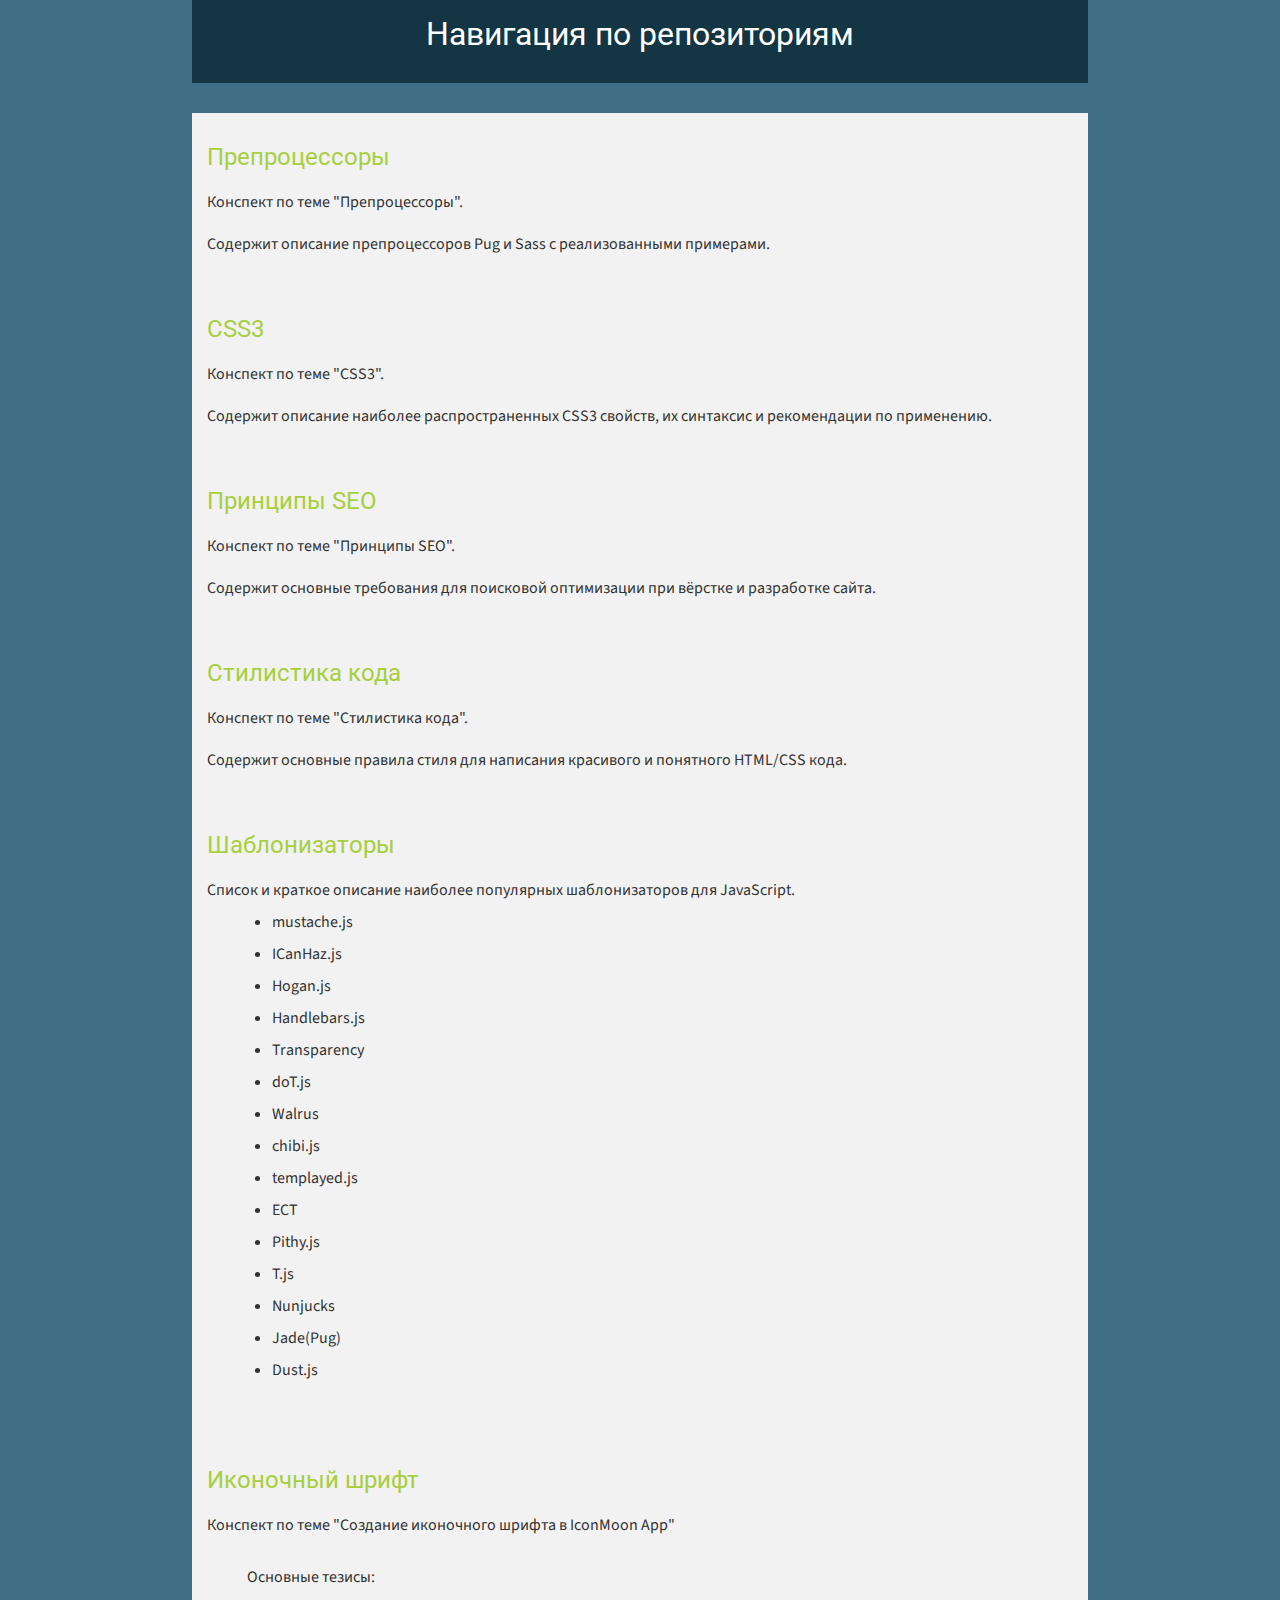
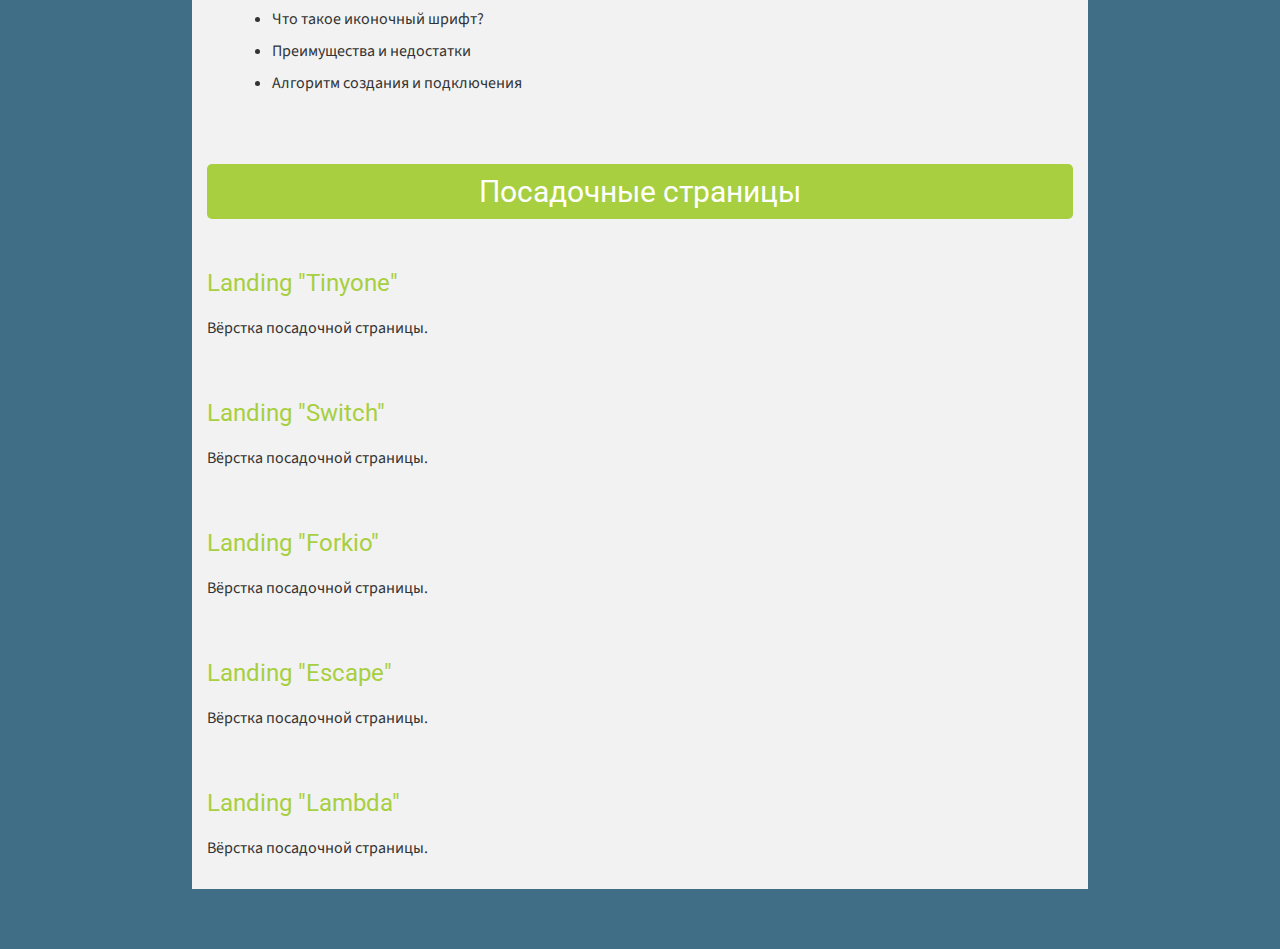
==== index.html @ b8d36439 "add preprocessors" ====
<!DOCTYPE html>
<html lang="ru">
<head>
	<meta charset="UTF-8">
	<meta name="viewport" content="width=device-width, initial-scale=1.0">
	<meta http-equiv="X-UA-Compatible" content="ie=edge">
	<link href="https://fonts.googleapis.com/css?family=Roboto|Source+Sans+Pro" rel="stylesheet">
	<link rel="stylesheet" href="css/style.css">
	<title>Навигация по репозиториям</title>
</head>
<body>
	<header class="header">
		<h1 class="header__title">Навигация по репозиториям</h1>
	</header>

	<div class="content">
		<div class="repositories__list">

			<div class="repository repositories__item">
				<a href="https://github.com/sokol69/preprocessors" class="repository__name">Препроцессоры</a>
				<div class="repository__desc">Конспект по теме "Препроцессоры".</div>
				<div class="repository__desc">Содержит описание препроцессоров Pug и Sass с реализованными примерами.</div>
			</div>

			<div class="repository repositories__item">
				<a href="https://github.com/sokol69/CSS3" class="repository__name">CSS3</a>
				<div class="repository__desc">Конспект по теме "CSS3".</div>
				<div class="repository__desc">Содержит описание наиболее распространенных CSS3 свойств, их синтаксис и рекомендации по применению.</div>
			</div>

			<div class="repository repositories__item">
				<a href="https://github.com/sokol69/principles_of_SEO" class="repository__name">Принципы SEO</a>
				<div class="repository__desc">Конспект по теме "Принципы SEO".</div>
				<div class="repository__desc">Содержит основные требования для поисковой оптимизации при вёрстке и разработке сайта.</div>
			</div>

			<div class="repository repositories__item">
				<a href="https://github.com/sokol69/code_style" class="repository__name">Стилистика кода</a>
				<div class="repository__desc">Конспект по теме "Стилистика кода".</div>
				<div class="repository__desc">Содержит основные правила стиля для написания красивого и понятного HTML/CSS кода.</div>
			</div>

			<div class="repository repositories__item">
				<a href="https://github.com/sokol69/template_engines" class="repository__name">Шаблонизаторы</a>
				<div class="repository__desc">Cписок и краткое описание наиболее популярных шаблонизаторов для JavaScript.</div>
				<ul class="list">
						<li class="list__item">mustache.js</li>
						<li class="list__item">ICanHaz.js</li>
						<li class="list__item">Hogan.js</li>
						<li class="list__item">Handlebars.js</li>
						<li class="list__item">Transparency</li>
						<li class="list__item">doT.js</li>
						<li class="list__item">Walrus</li>
						<li class="list__item">chibi.js</li>
						<li class="list__item">templayed.js</li>
						<li class="list__item">ECT</li>
						<li class="list__item">Pithy.js</li>
						<li class="list__item">T.js</li>
						<li class="list__item">Nunjucks</li>
						<li class="list__item">Jade(Pug)</li>
						<li class="list__item">Dust.js</li>
					</ul>
			</div>

			<div class="repository repositories__item">
				<a href="https://github.com/sokol69/icon-font" class="repository__name">Иконочный шрифт</a>
				<div class="repository__desc">Конспект по теме "Создание иконочного шрифта  в IconMoon App"</div>
			</div>
			<div class="info">Основные тезисы:</div>
			<ul class="list">
				<li class="list__item">Что такое иконочный шрифт?</li>
				<li class="list__item">Преимущества и недостатки</li>
				<li class="list__item">Алгоритм создания и подключения</li>
			</ul>


			<h3 class="subtitle">Посадочные страницы</h3>
			<div class="repository repositories__item">
				<a href="https://github.com/sokol69/landing_tinyone" class="repository__name">Landing "Tinyone"</a>
				<div class="repository__desc">Вёрстка посадочной страницы.</div>
			</div>

			<div class="repository repositories__item">
				<a href="https://github.com/sokol69/maket_1" class="repository__name">Landing "Switch"</a>
				<div class="repository__desc">Вёрстка посадочной страницы.</div>
			</div>

			<div class="repository repositories__item">
				<a href="https://github.com/sokol69/maket_4" class="repository__name">Landing "Forkio"</a>
				<div class="repository__desc">Вёрстка посадочной страницы.</div>
			</div>

			<div class="repository repositories__item">
				<a href="https://github.com/sokol69/maket_5" class="repository__name">Landing "Escape"</a>
				<div class="repository__desc">Вёрстка посадочной страницы.</div>
			</div>

			<div class="repository repositories__item">
				<a href="https://github.com/sokol69/maket_6" class="repository__name">Landing "Lambda"</a>
				<div class="repository__desc">Вёрстка посадочной страницы.</div>
			</div>

		</div>
	</div>
	
</body>
</html>
---- css/style.css ----
*{
	outline: none;
	box-sizing: border-box;
	margin: 0;
	padding: 0;
}
body{
	font-family: 'Source Sans Pro', sans-serif;
	background-color: #416E87;
}
a{
	text-decoration: none;
	color: #A7CF40;
}

.header{
	background-color: #133544;
	max-width: 70%;
	margin: 0 auto;
	margin-bottom: 30px;
	text-align: center;

}
.header__title{
	color: #fff;
	font-weight: normal;
	padding-top: 15px;
	padding-bottom: 30px;
	font-family: 'Roboto', sans-serif;
}

.content{
	background-color: #F2F2F2;
	width: 70%;
	margin: 0 auto;
	margin-bottom: 60px;
	padding: 0 15px;
	color: #333;

}

.repository{
	padding: 30px 0;
}
.repository__name{
	font-family: 'Roboto', sans-serif;
	font-size: 24px;
	transition: all 0.3s;
}
.repository__name:hover{
	text-decoration: underline;
}
.info{
	padding-bottom: 10px;
	padding-left: 40px;
}
.repository__desc{
	padding-top: 20px;
}
.repository__info{
	width: 70%;
	height: 350px;
	margin-top: 40px;
	margin-bottom: 10px;
	margin-left: 40px;
	background-repeat: no-repeat;
	background-size: cover;
}

.list{
	margin-left: 25px;
	margin-bottom: 25px;
	padding-left: 40px;
}
.list__item{
	margin-bottom: 10px;
	margin-top: 10px;
}

.subtitle {
	font-weight: normal;
	font-size: 30px;
	padding-top: 10px;
	padding-bottom: 10px;
	background-color: #A7CF40;
	color: #fff;
	font-family: 'Roboto', sans-serif;
	margin-top: 70px;
	text-align: center;
	border-radius: 5px;
	margin-bottom: 20px;
}
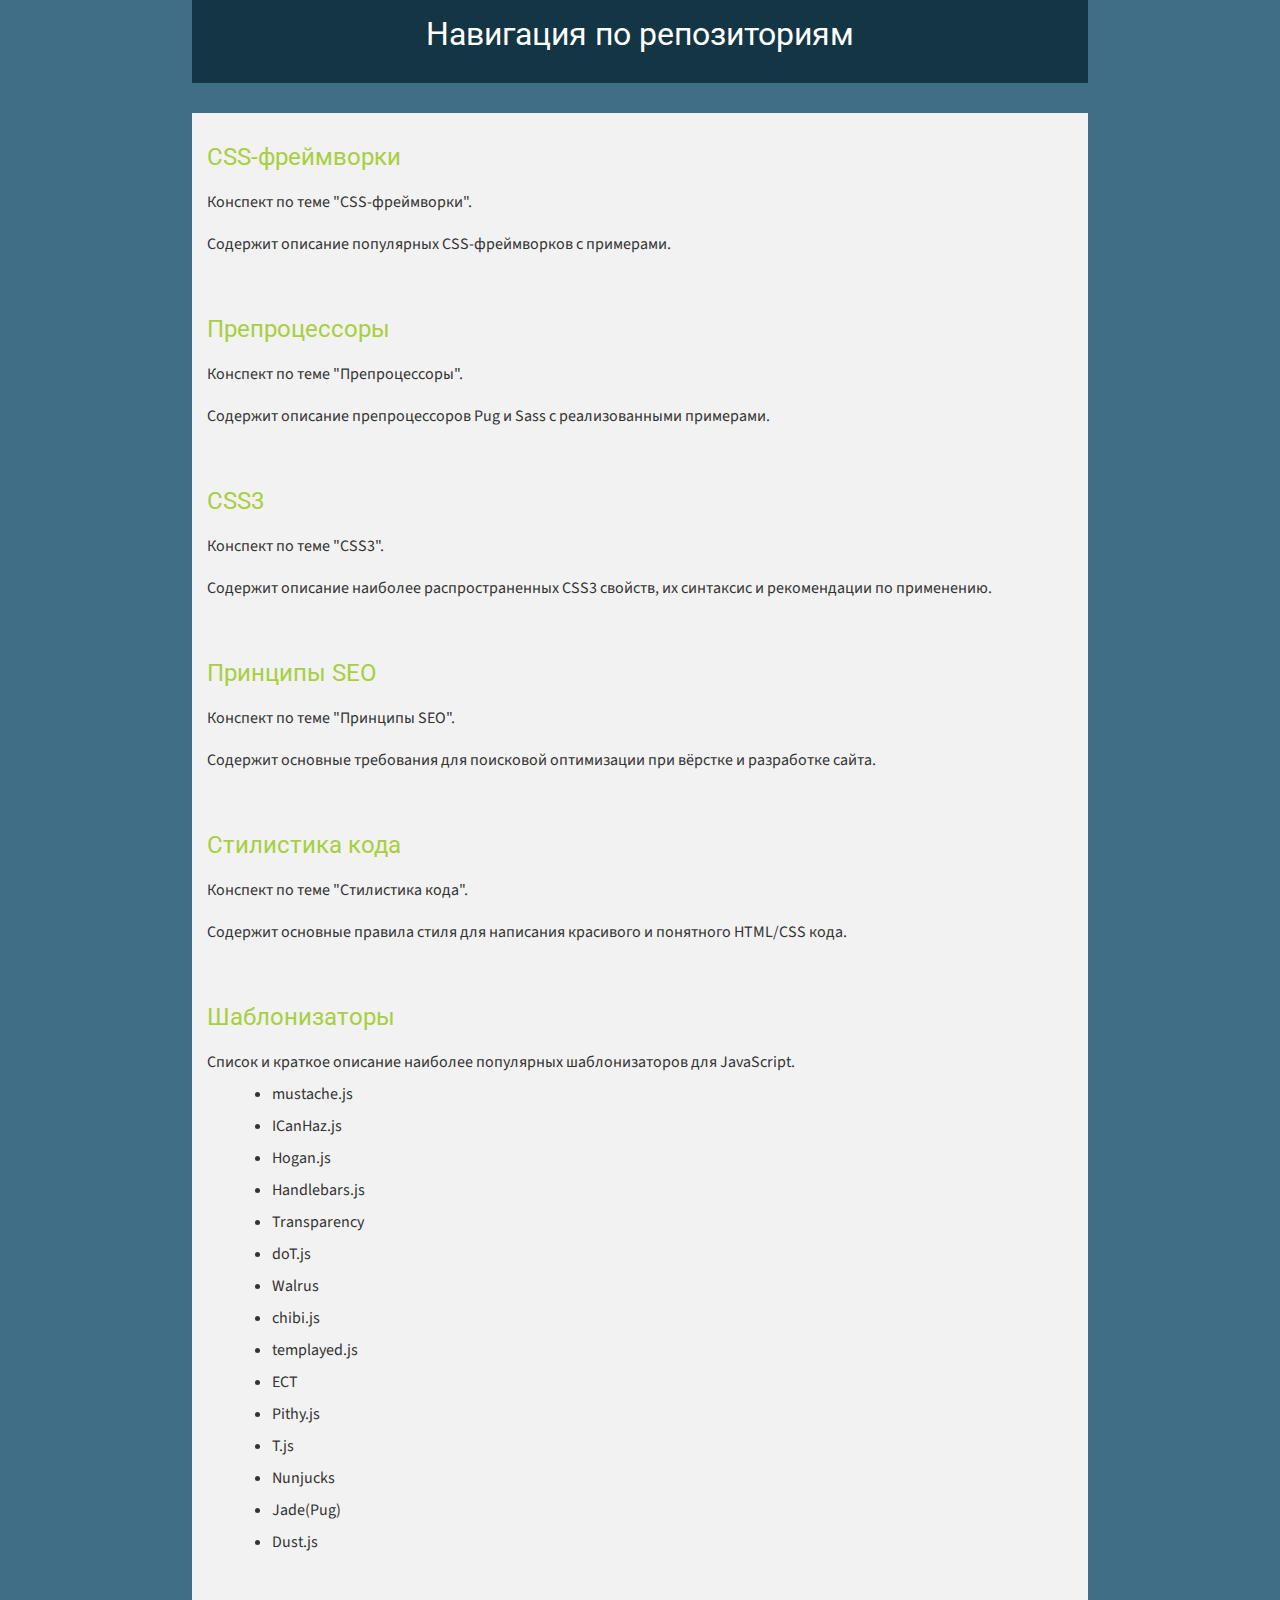
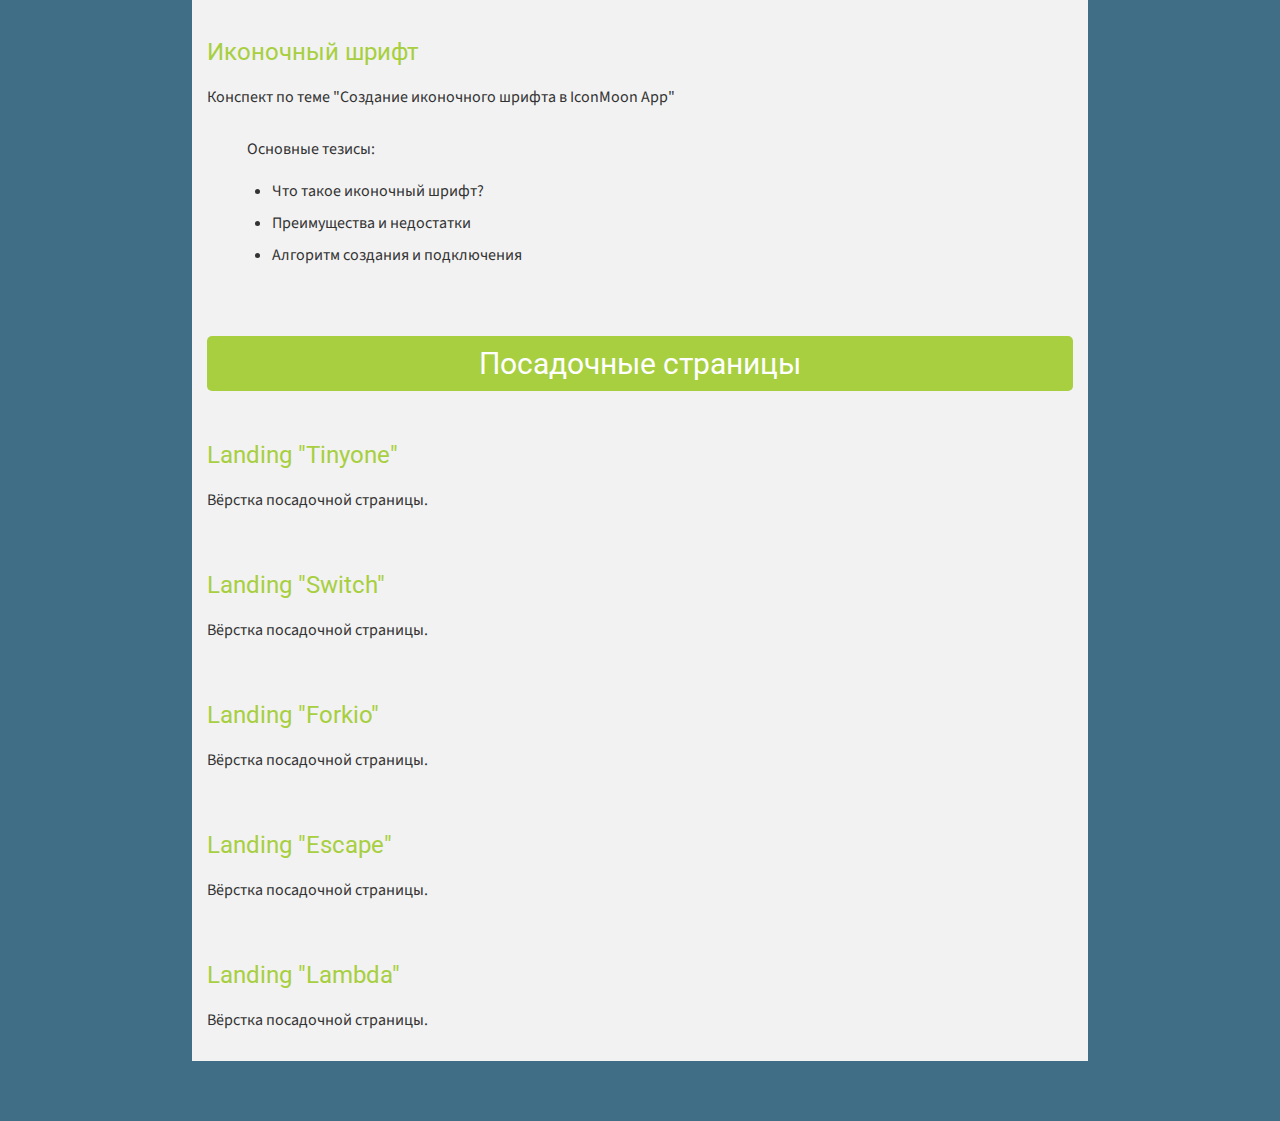
==== commit 85f0d0d5: "add CSS-frameworks" ====
--- a/index.html
+++ b/index.html
@@ -15,6 +15,12 @@
 
 	<div class="content">
 		<div class="repositories__list">
+
+			<div class="repository repositories__item">
+				<a href="https://github.com/sokol69/CSS-frameworks" class="repository__name">CSS-фреймворки</a>
+				<div class="repository__desc">Конспект по теме "CSS-фреймворки".</div>
+				<div class="repository__desc">Содержит описание популярных CSS-фреймворков с примерами.</div>
+			</div>
 
 			<div class="repository repositories__item">
 				<a href="https://github.com/sokol69/preprocessors" class="repository__name">Препроцессоры</a>
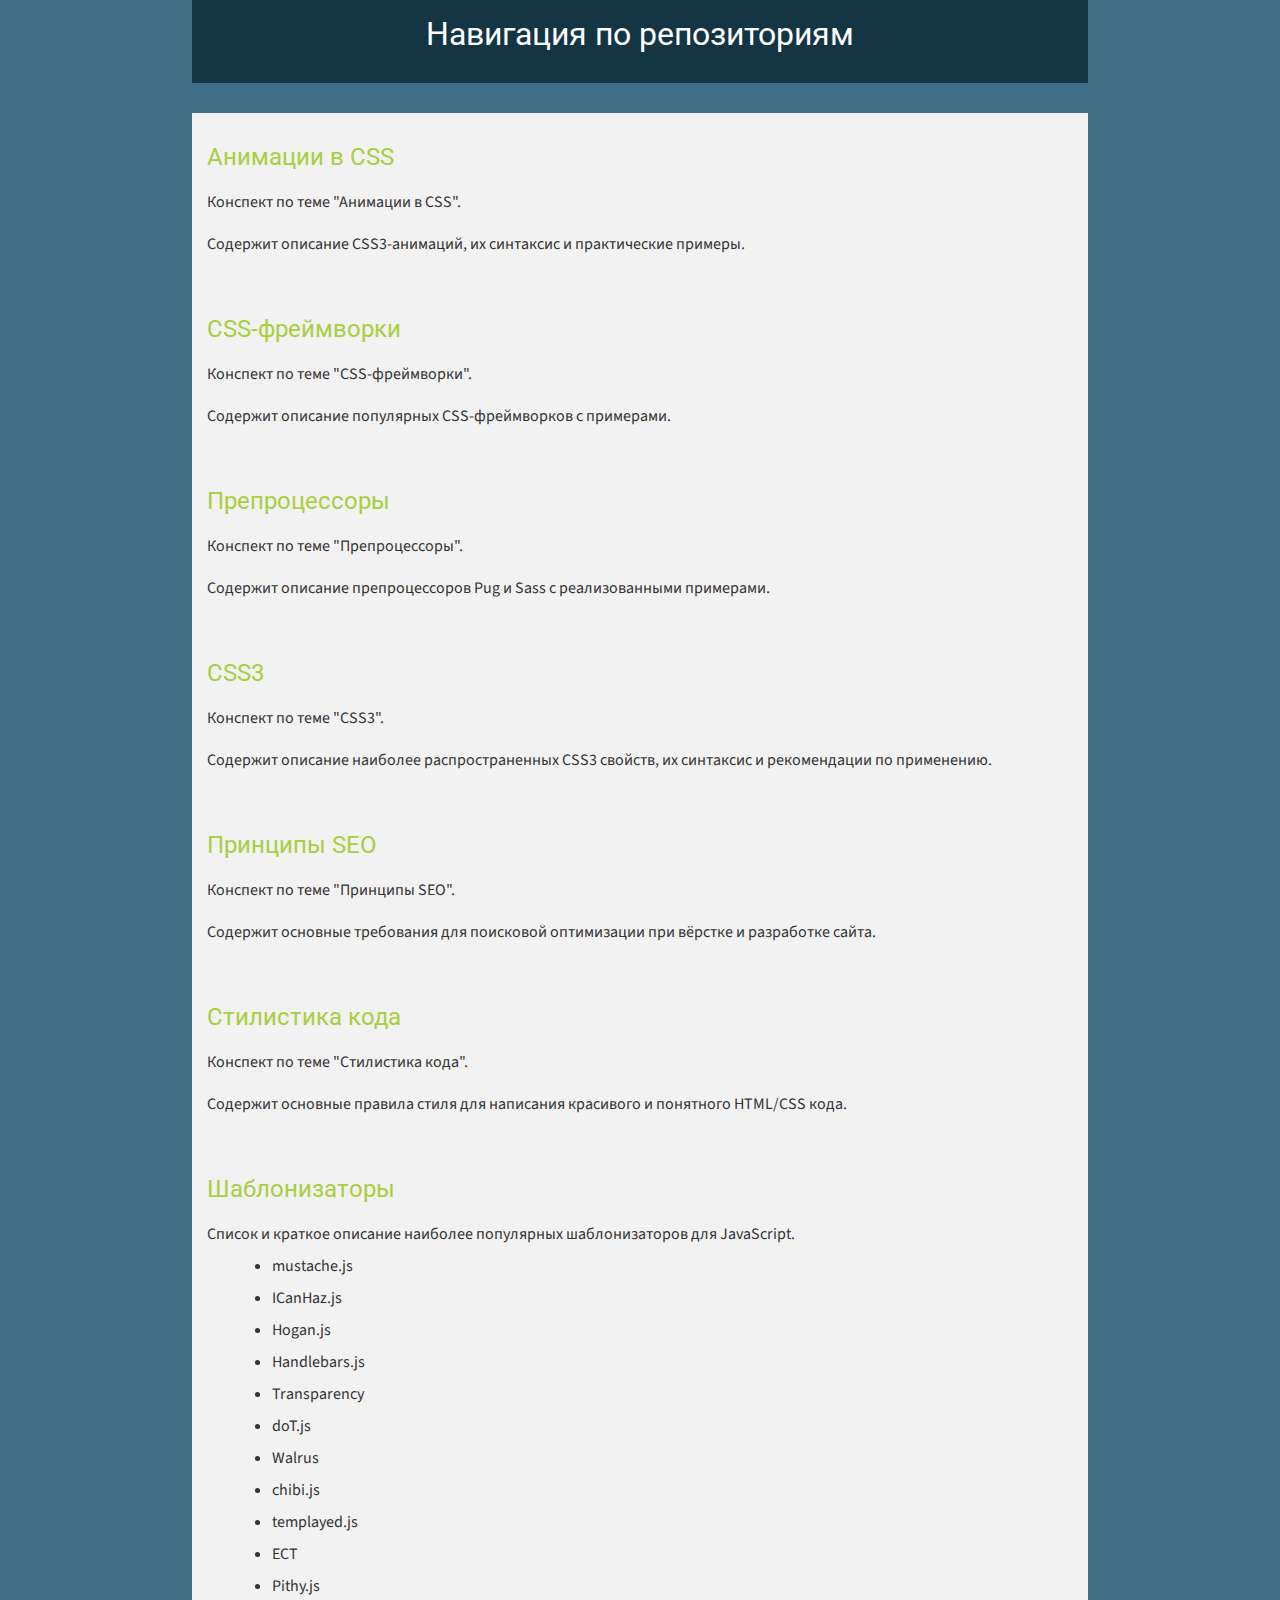
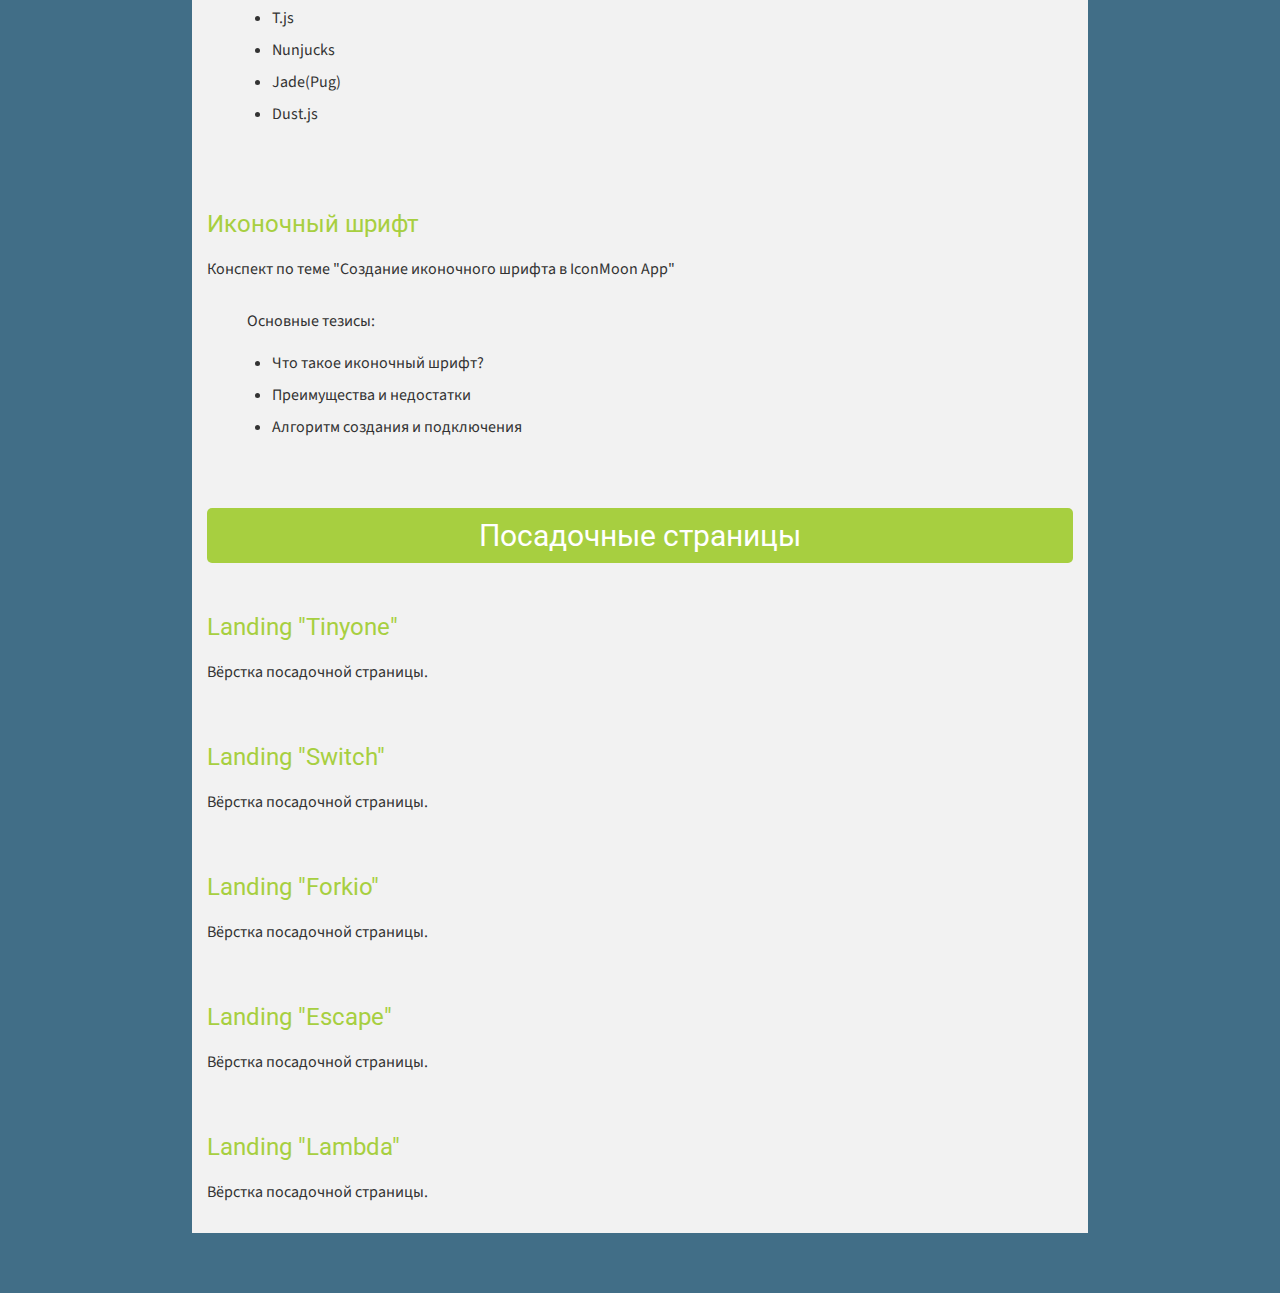
==== commit 5e214041: "add CSS-animations" ====
--- a/index.html
+++ b/index.html
@@ -15,6 +15,12 @@
 
 	<div class="content">
 		<div class="repositories__list">
+
+			<div class="repository repositories__item">
+				<a href="https://github.com/sokol69/CSS-frameworks" class="repository__name">Анимации в CSS</a>
+				<div class="repository__desc">Конспект по теме "Анимации в CSS".</div>
+				<div class="repository__desc">Содержит описание CSS3-анимаций, их синтаксис и практические примеры.</div>
+			</div>
 
 			<div class="repository repositories__item">
 				<a href="https://github.com/sokol69/CSS-frameworks" class="repository__name">CSS-фреймворки</a>
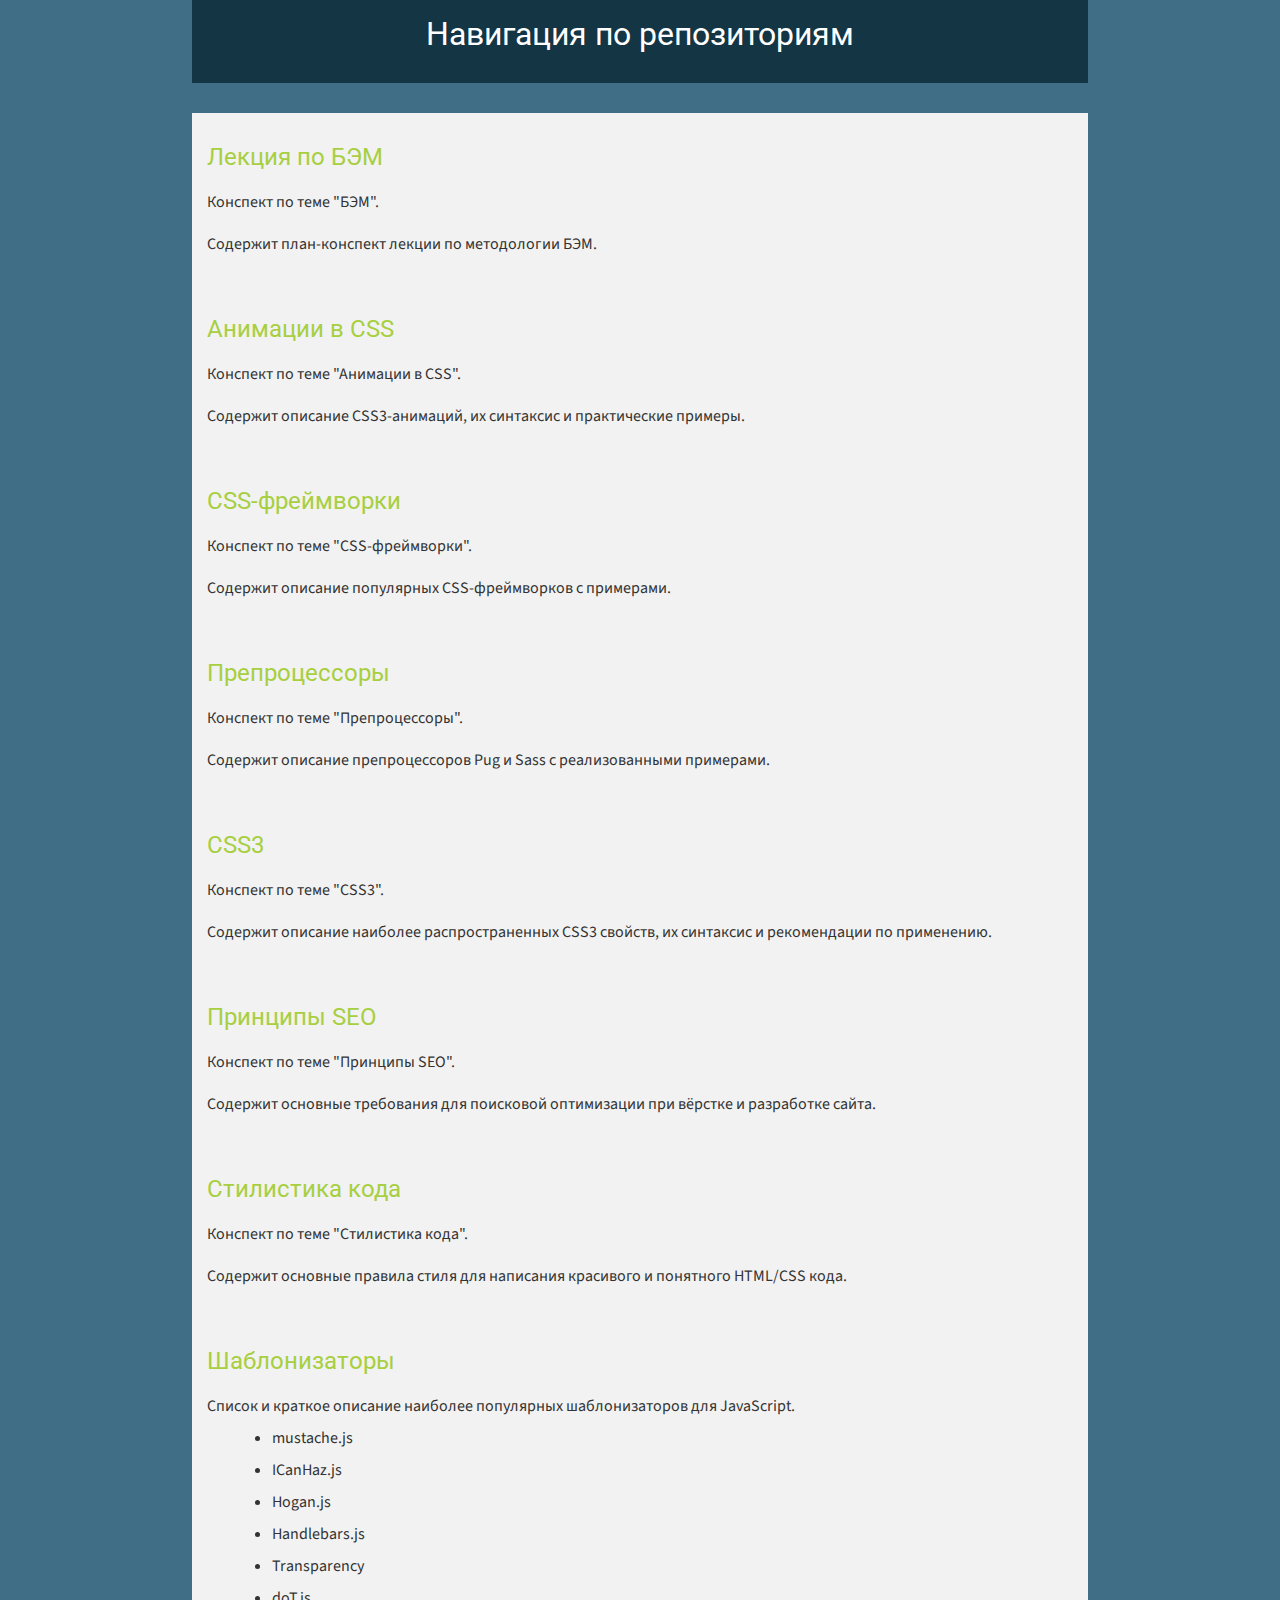
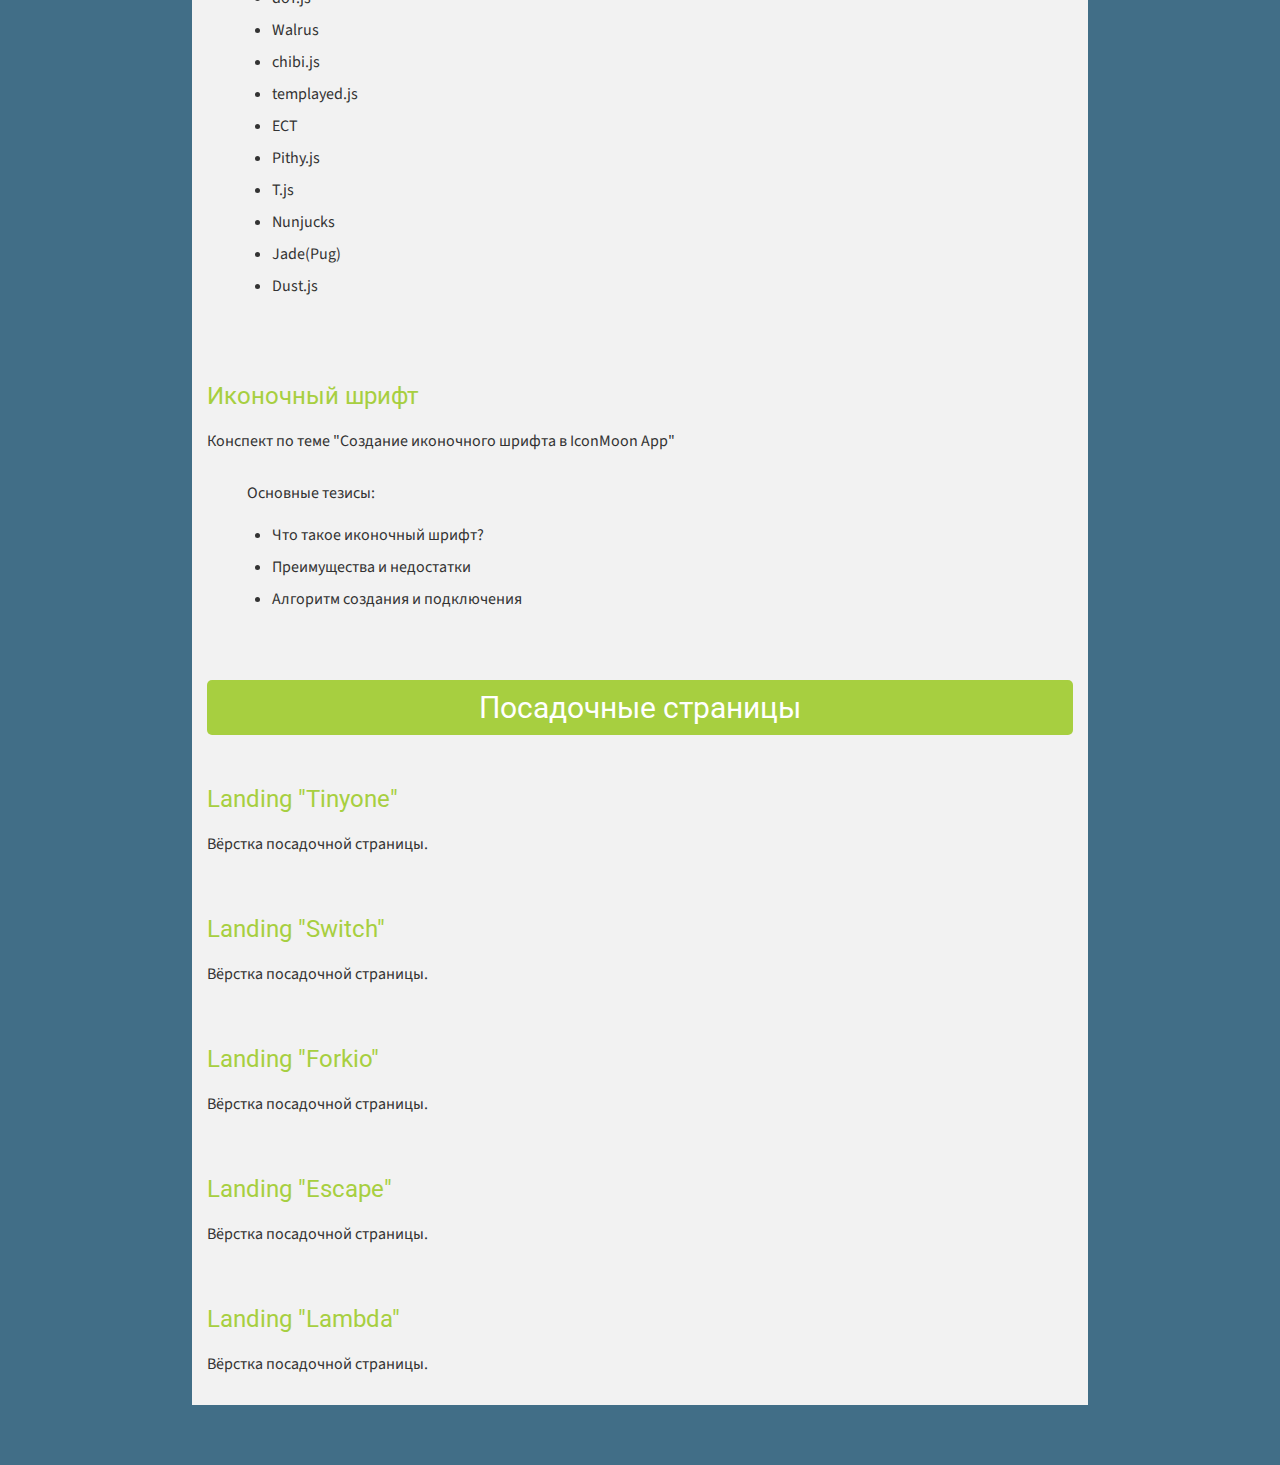
==== commit 37b67407: "add lecture on BEM" ====
--- a/index.html
+++ b/index.html
@@ -15,6 +15,12 @@
 
 	<div class="content">
 		<div class="repositories__list">
+
+			<div class="repository repositories__item">
+				<a href="https://github.com/sokol69/CSS-frameworks" class="repository__name">Лекция по БЭМ</a>
+				<div class="repository__desc">Конспект по теме "БЭМ".</div>
+				<div class="repository__desc">Содержит план-конспект лекции по методологии БЭМ.</div>
+			</div>
 
 			<div class="repository repositories__item">
 				<a href="https://github.com/sokol69/CSS-frameworks" class="repository__name">Анимации в CSS</a>
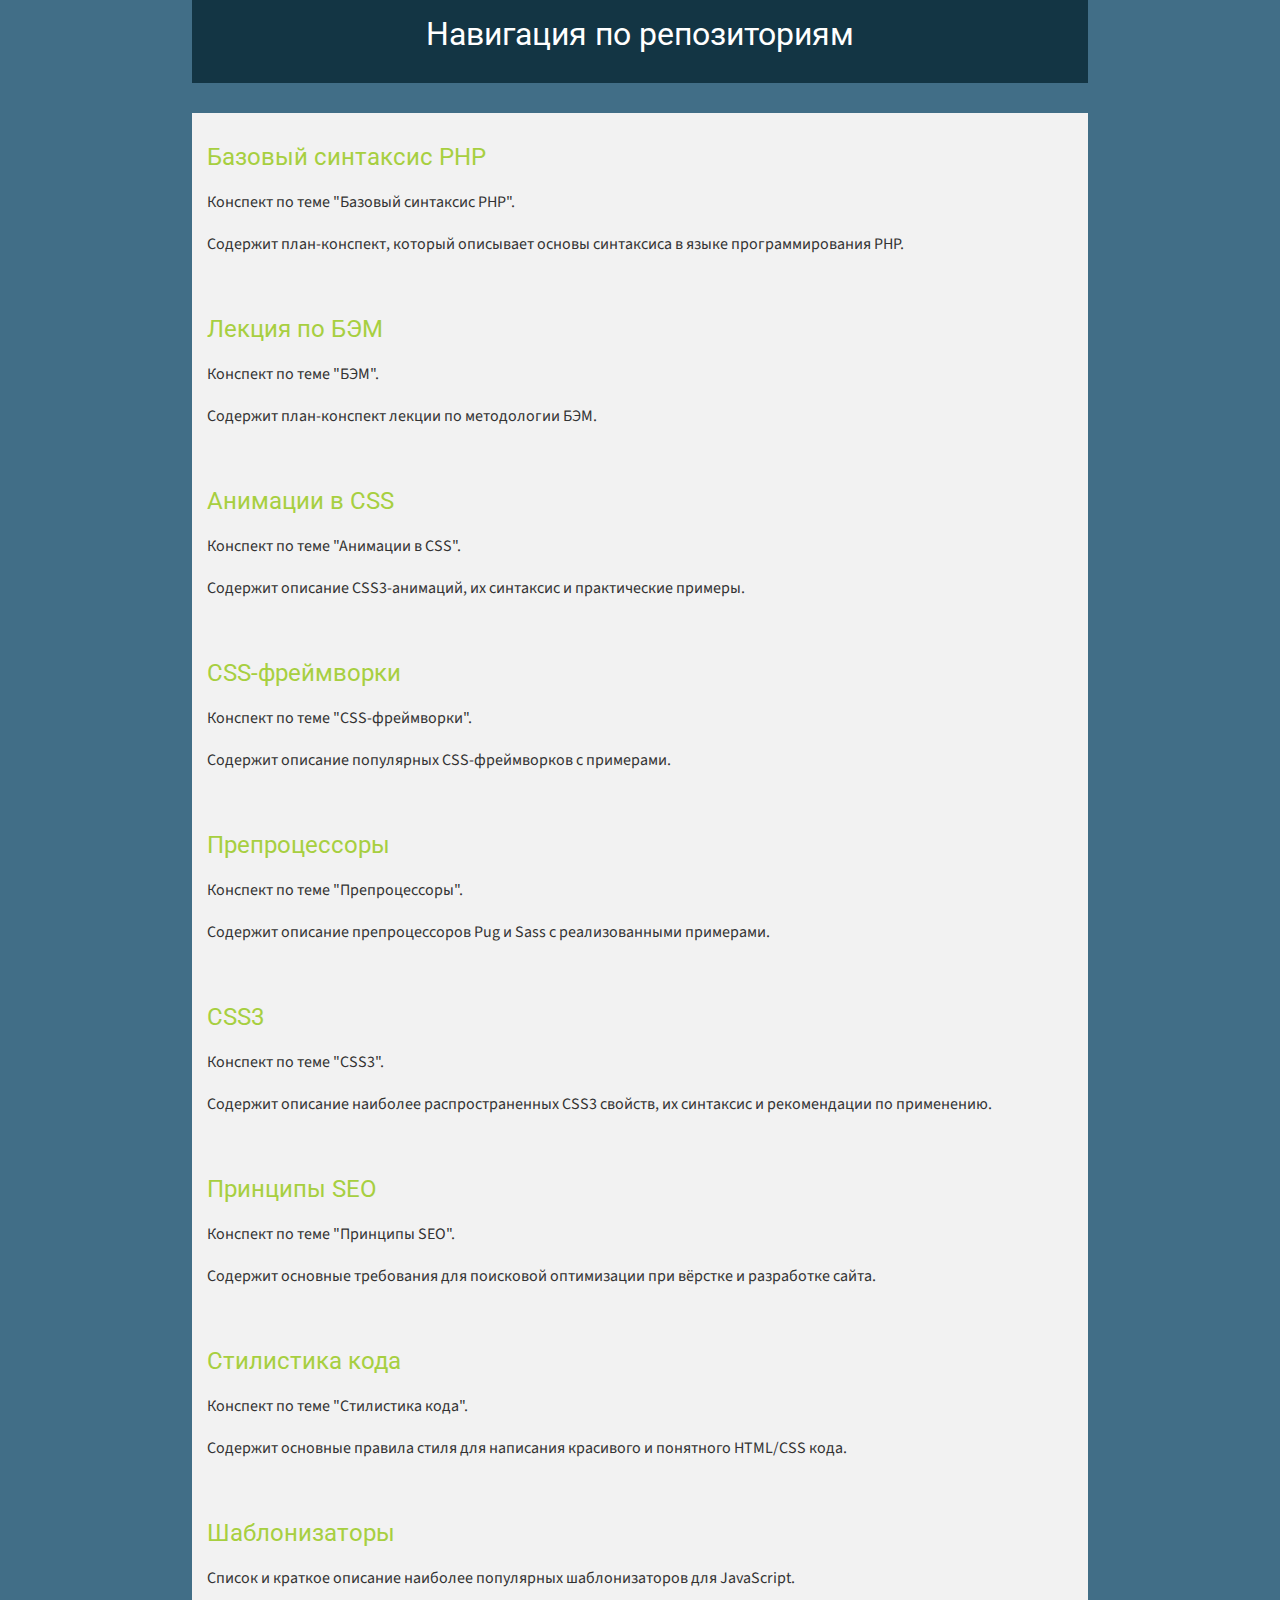
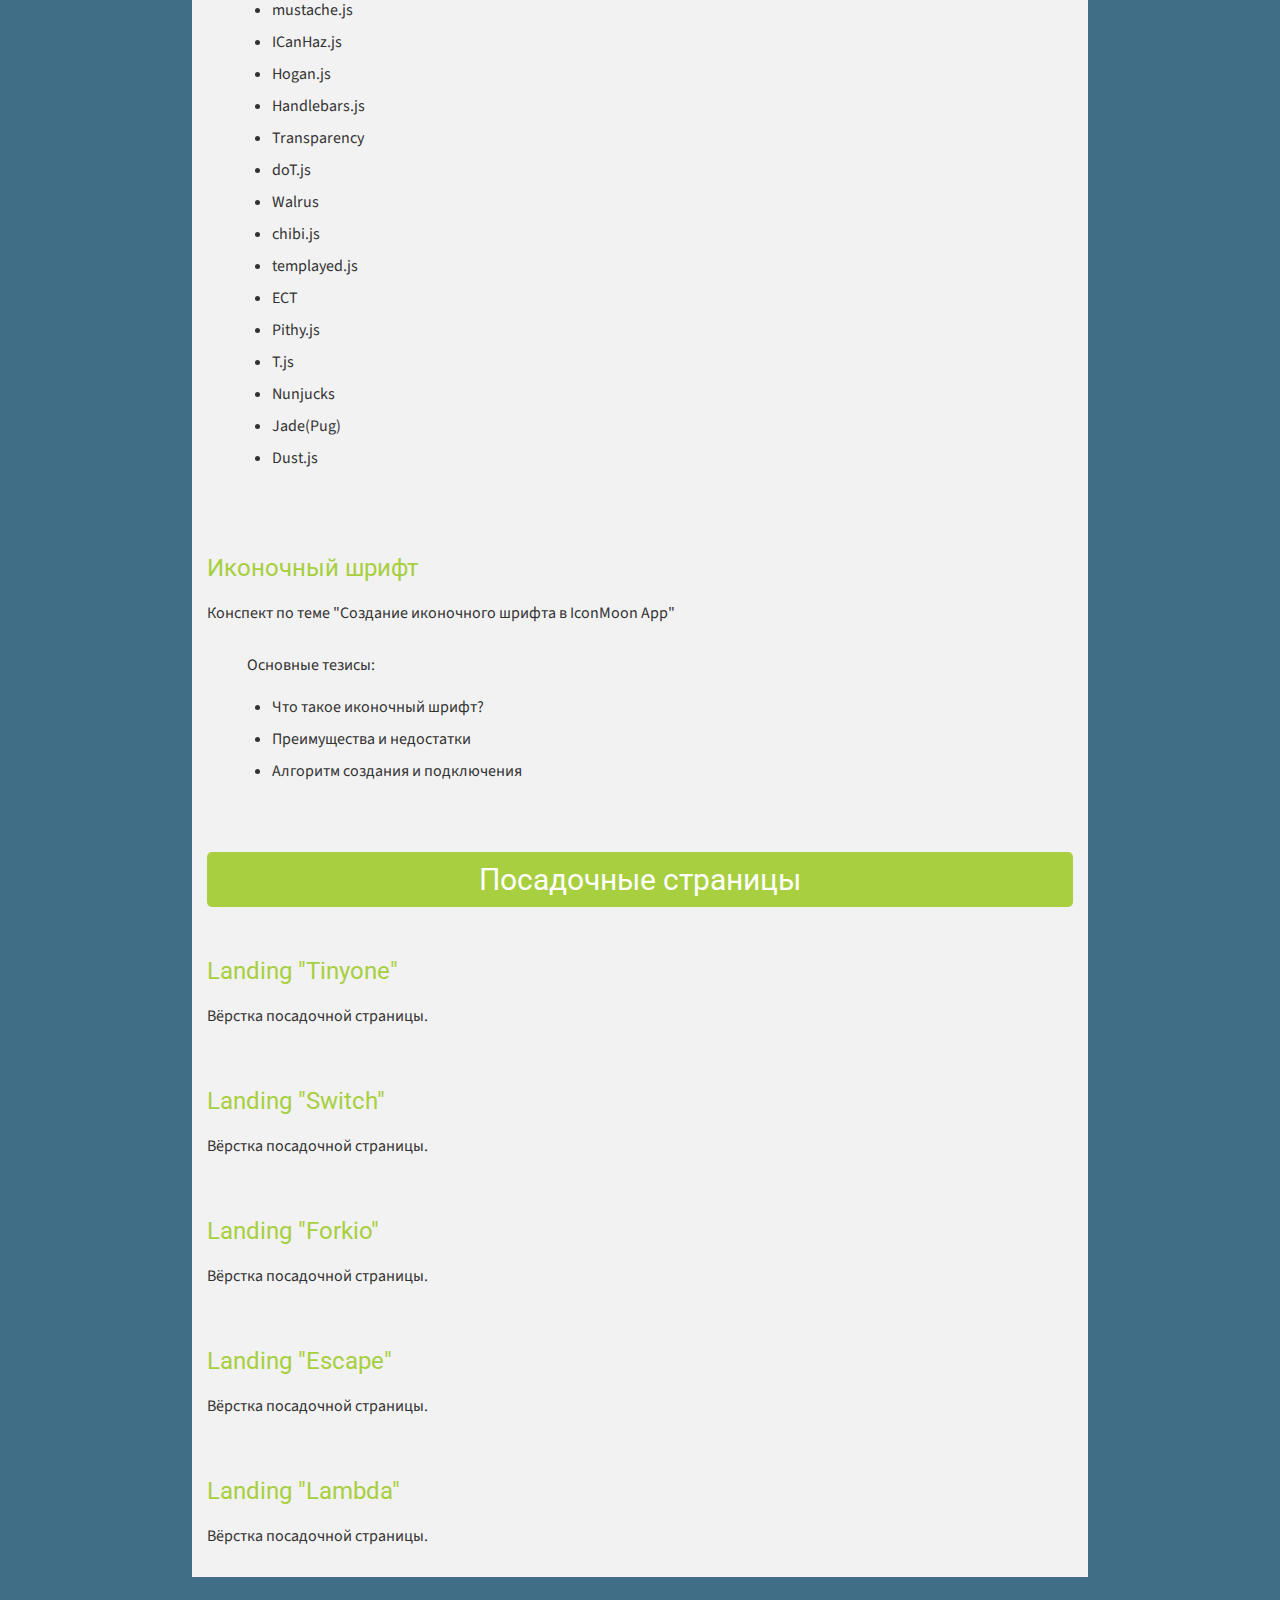
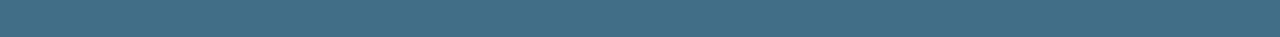
==== commit 0fc9e2b8: "add PHP_basic_syntax" ====
--- a/index.html
+++ b/index.html
@@ -17,7 +17,13 @@
 		<div class="repositories__list">
 
 			<div class="repository repositories__item">
-				<a href="https://github.com/sokol69/CSS-frameworks" class="repository__name">Лекция по БЭМ</a>
+				<a href="https://github.com/sokol69/PHP_basic_syntax" class="repository__name">Базовый синтаксис PHP</a>
+				<div class="repository__desc">Конспект по теме "Базовый синтаксис PHP".</div>
+				<div class="repository__desc">Содержит план-конспект, который описывает основы синтаксиса в языке программирования PHP.</div>
+			</div>
+
+			<div class="repository repositories__item">
+				<a href="https://github.com/sokol69/lecture_on_BEM" class="repository__name">Лекция по БЭМ</a>
 				<div class="repository__desc">Конспект по теме "БЭМ".</div>
 				<div class="repository__desc">Содержит план-конспект лекции по методологии БЭМ.</div>
 			</div>
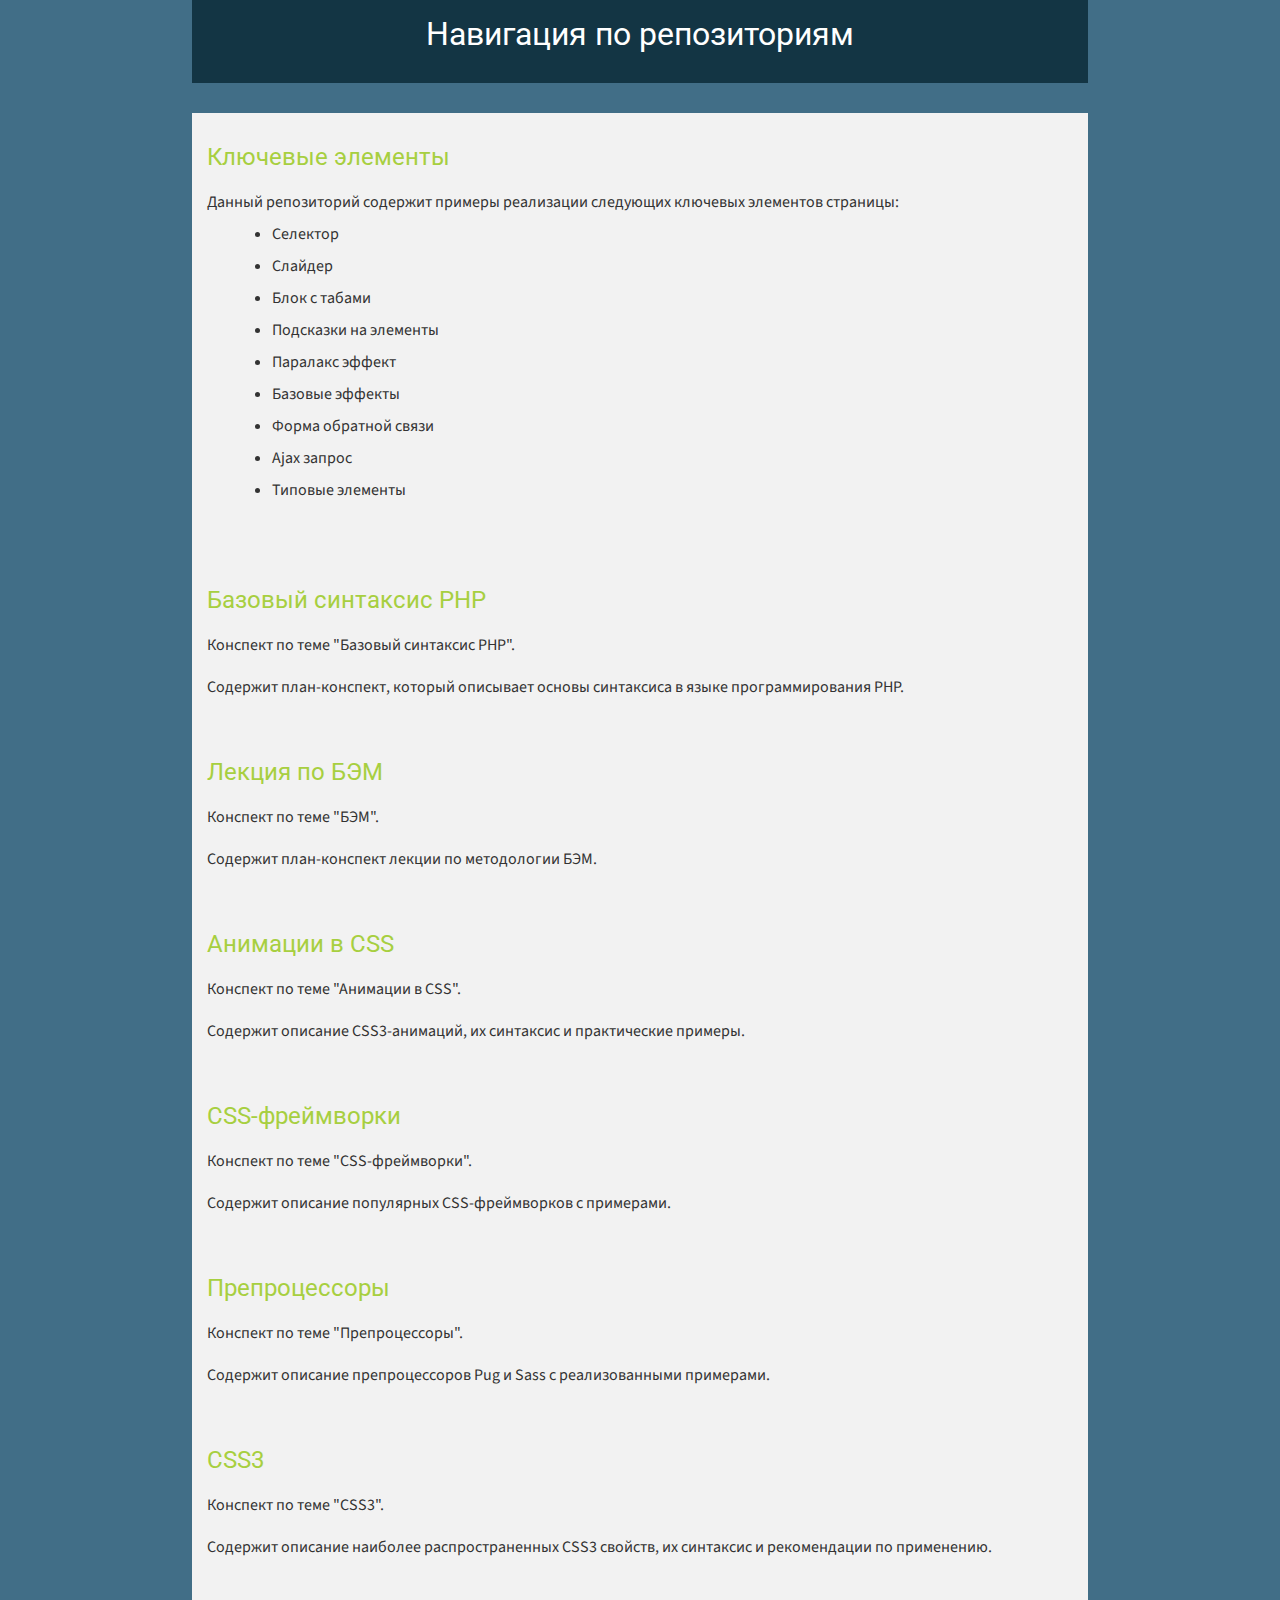
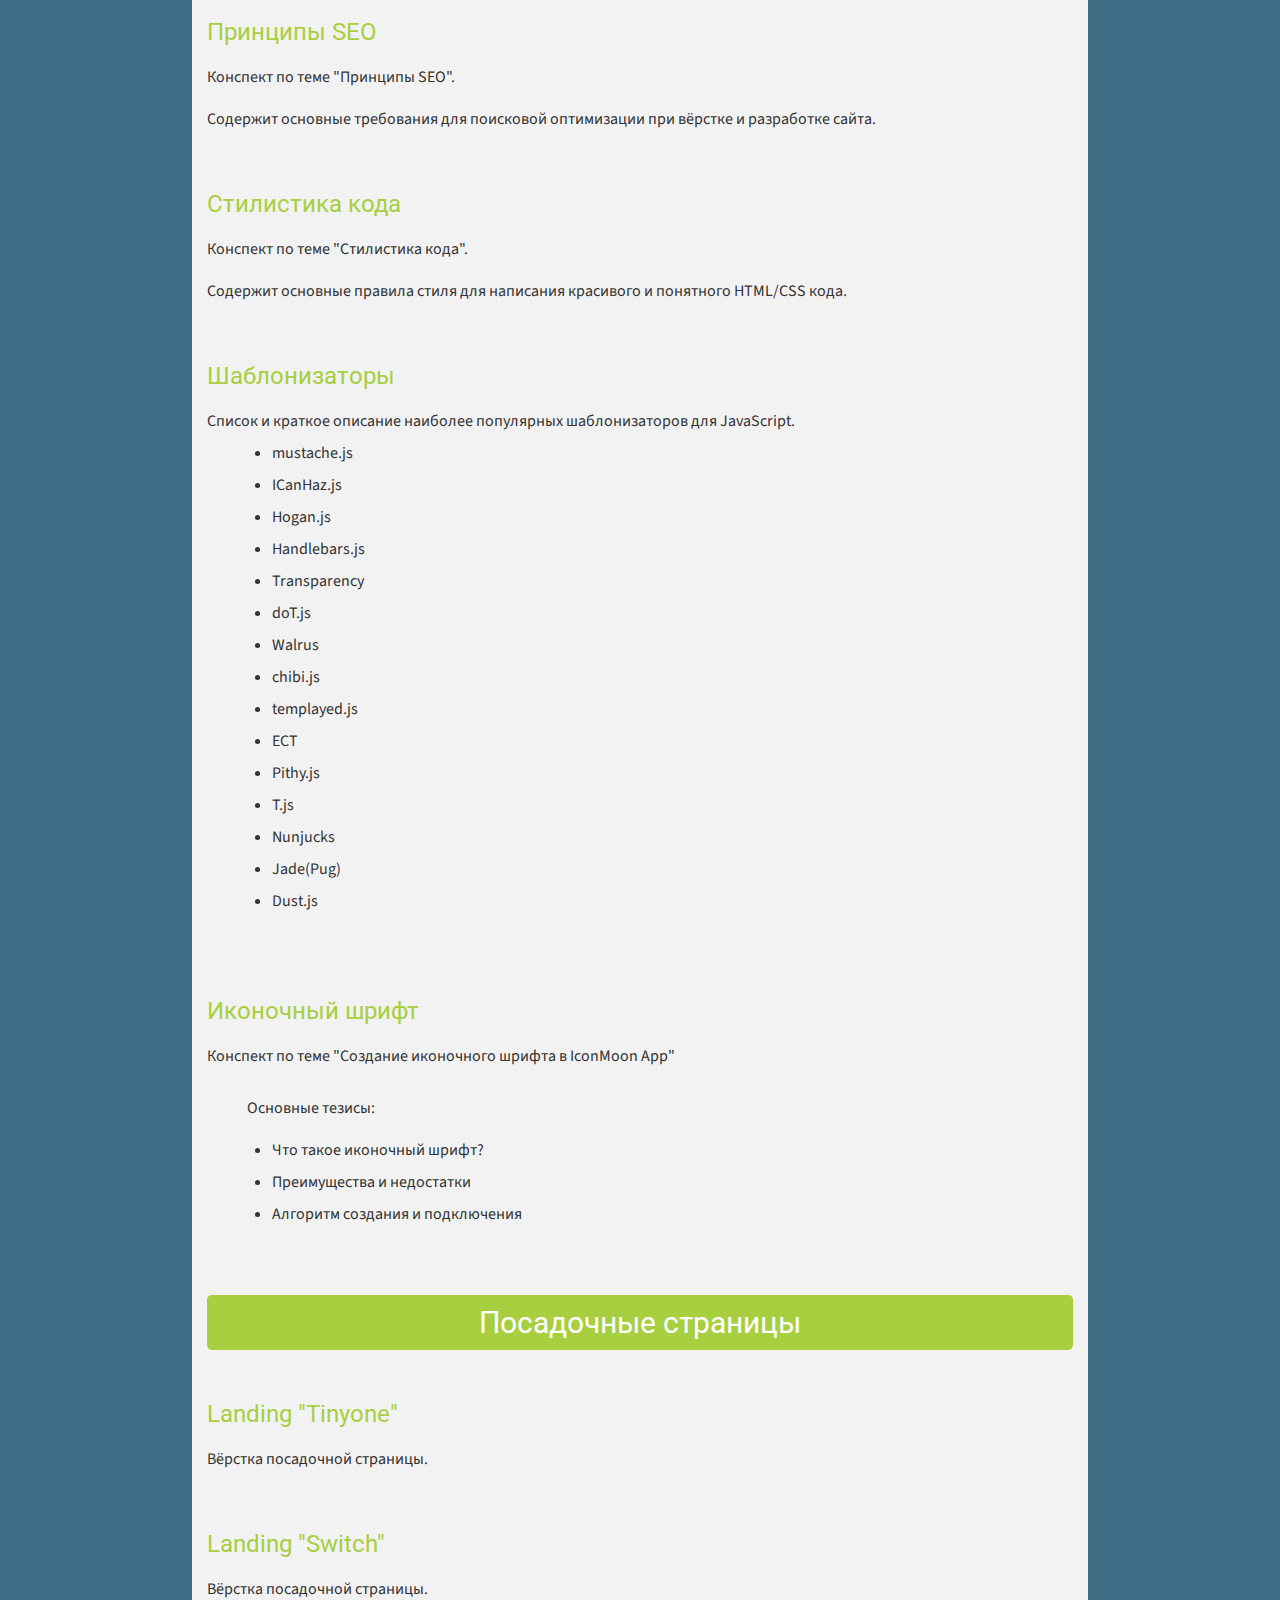
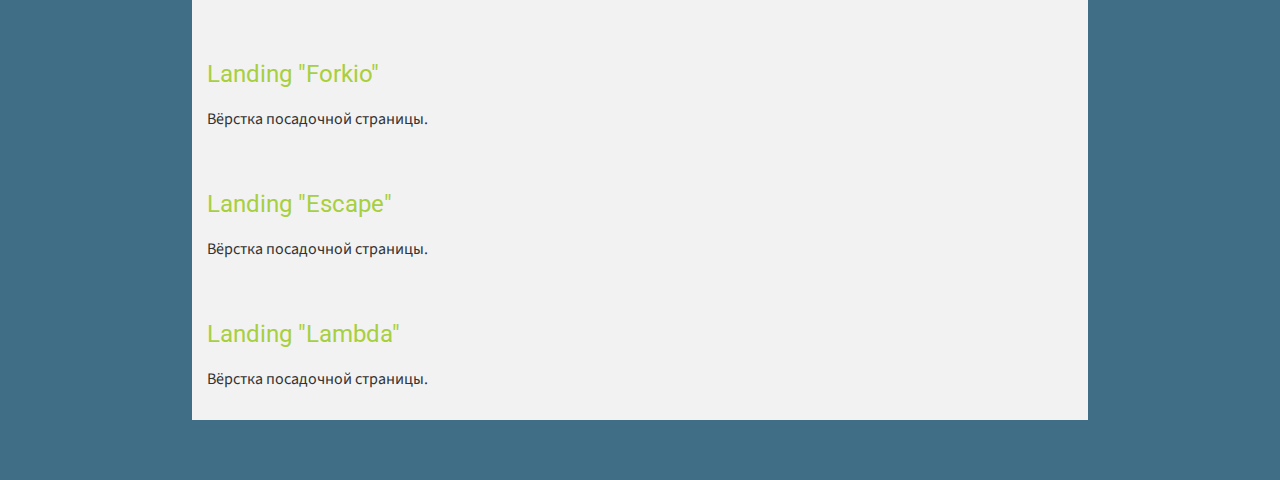
==== commit 2337643b: "add key_elemets" ====
--- a/index.html
+++ b/index.html
@@ -15,6 +15,22 @@
 
 	<div class="content">
 		<div class="repositories__list">
+
+			<div class="repository repositories__item">
+				<a href="./key_elements/elements.html" class="repository__name">Ключевые элементы</a>
+				<div class="repository__desc">Данный репозиторий содержит примеры реализации следующих ключевых элементов страницы:</div>
+				<ul class="list">
+					<li class="list__item">Селектор</li>
+					<li class="list__item">Слайдер</li>
+					<li class="list__item">Блок с табами</li>
+					<li class="list__item">Подсказки на элементы</li>
+					<li class="list__item">Паралакс эффект</li>
+					<li class="list__item">Базовые эффекты</li>
+					<li class="list__item">Форма обратной связи</li>
+					<li class="list__item">Ajax запрос</li>
+					<li class="list__item">Типовые элементы</li>
+				</ul>
+			</div>
 
 			<div class="repository repositories__item">
 				<a href="https://github.com/sokol69/PHP_basic_syntax" class="repository__name">Базовый синтаксис PHP</a>
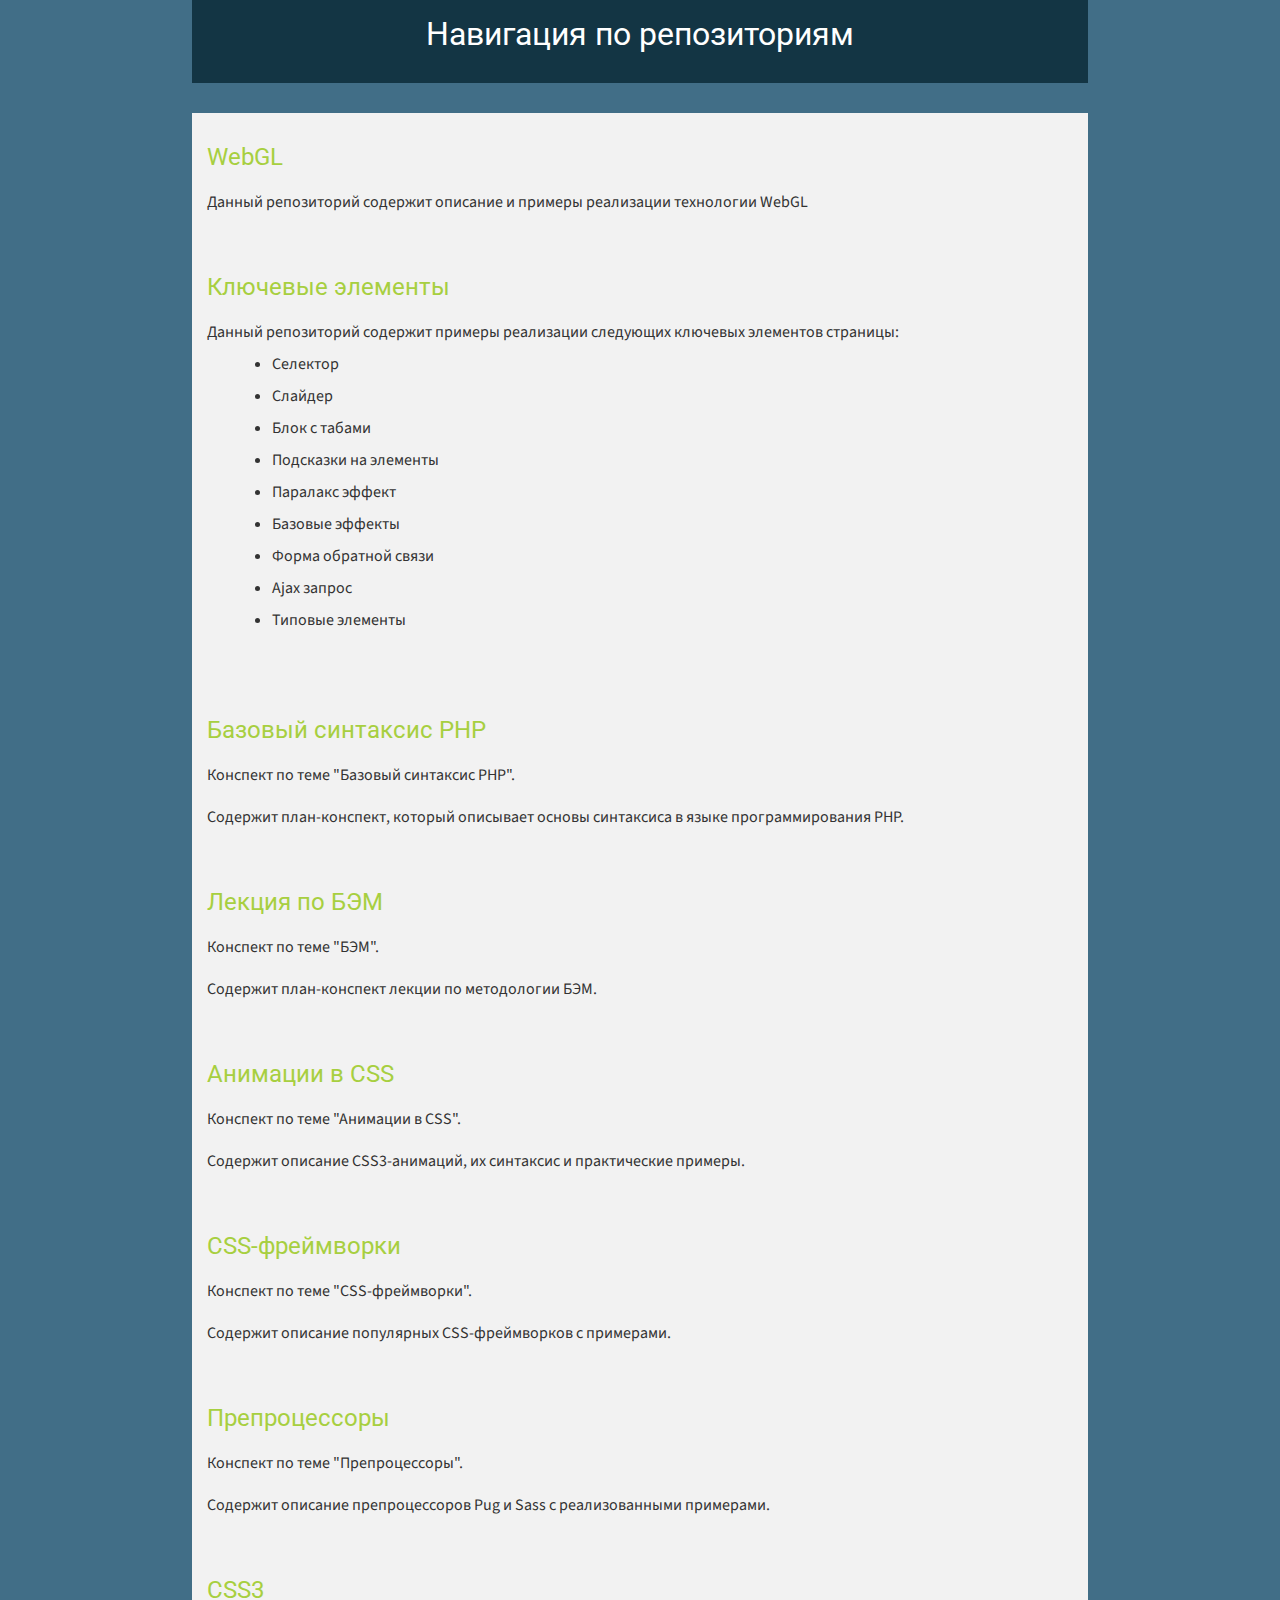
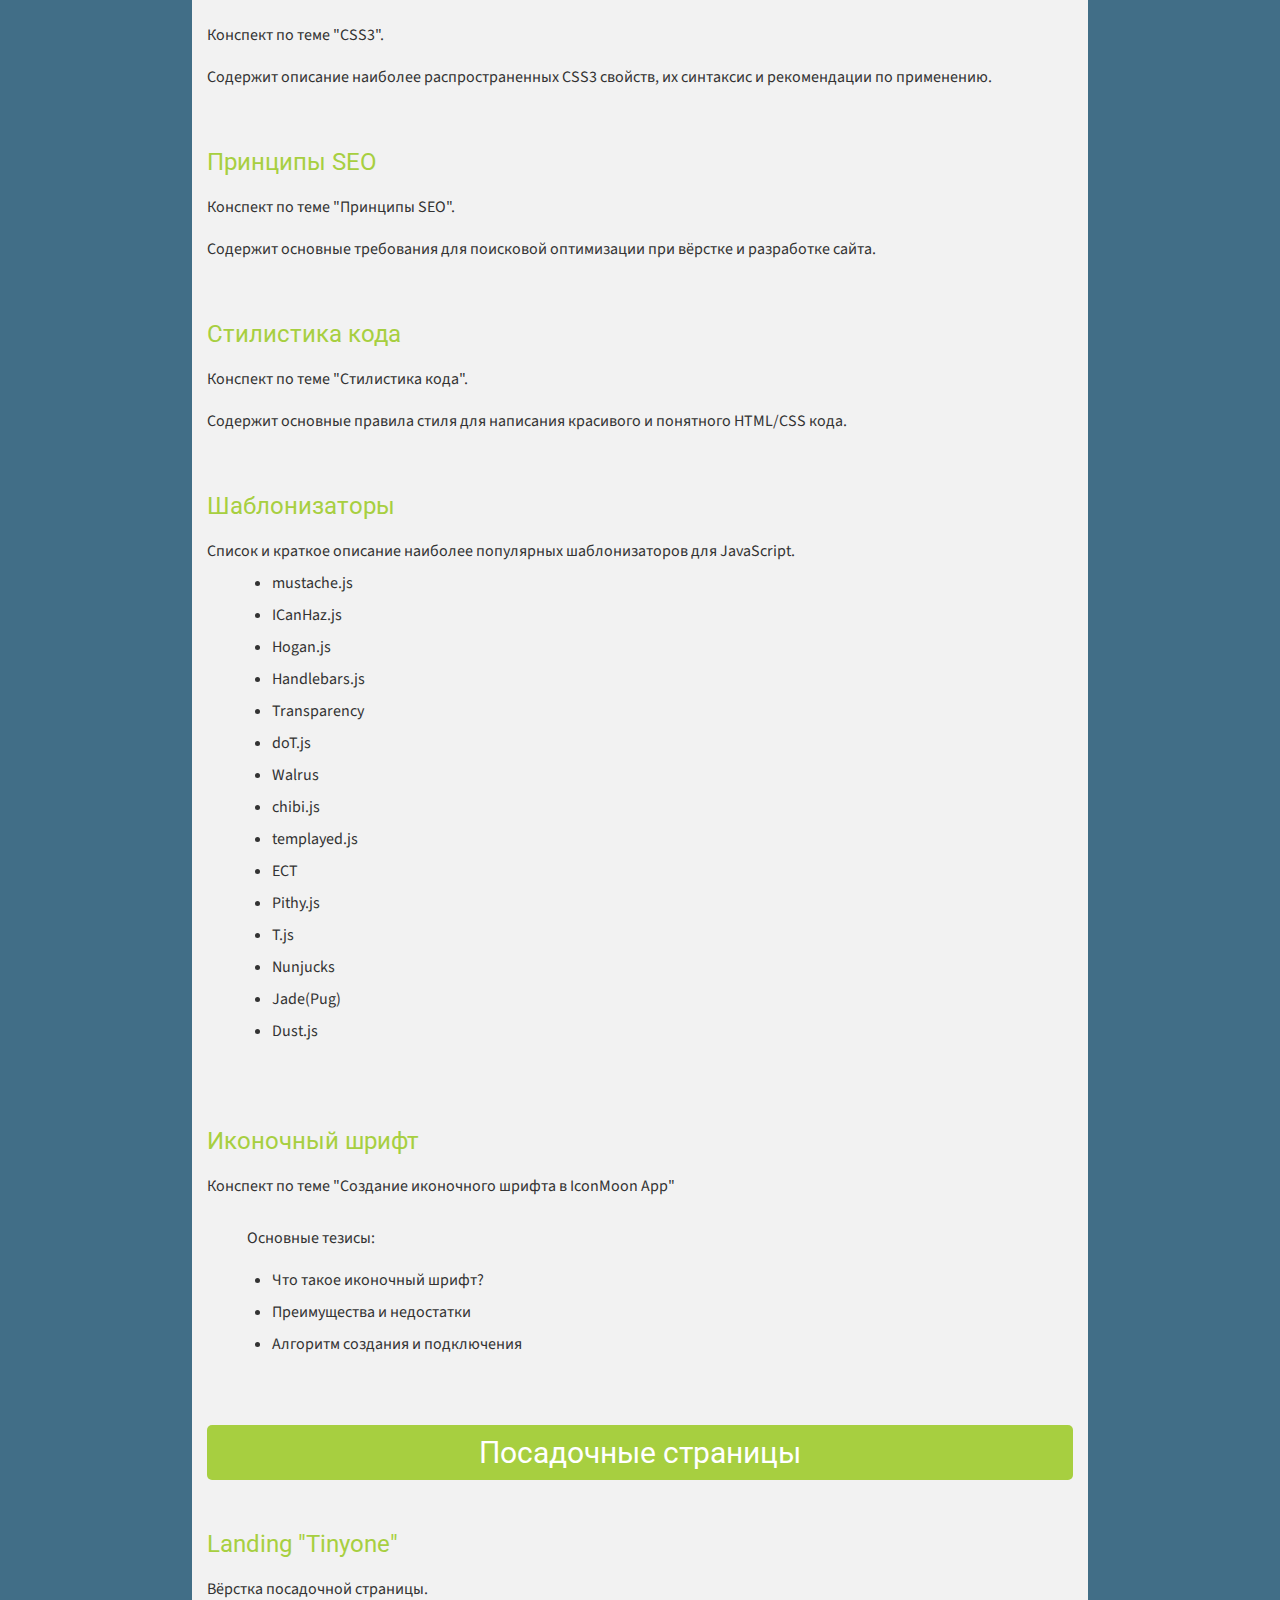
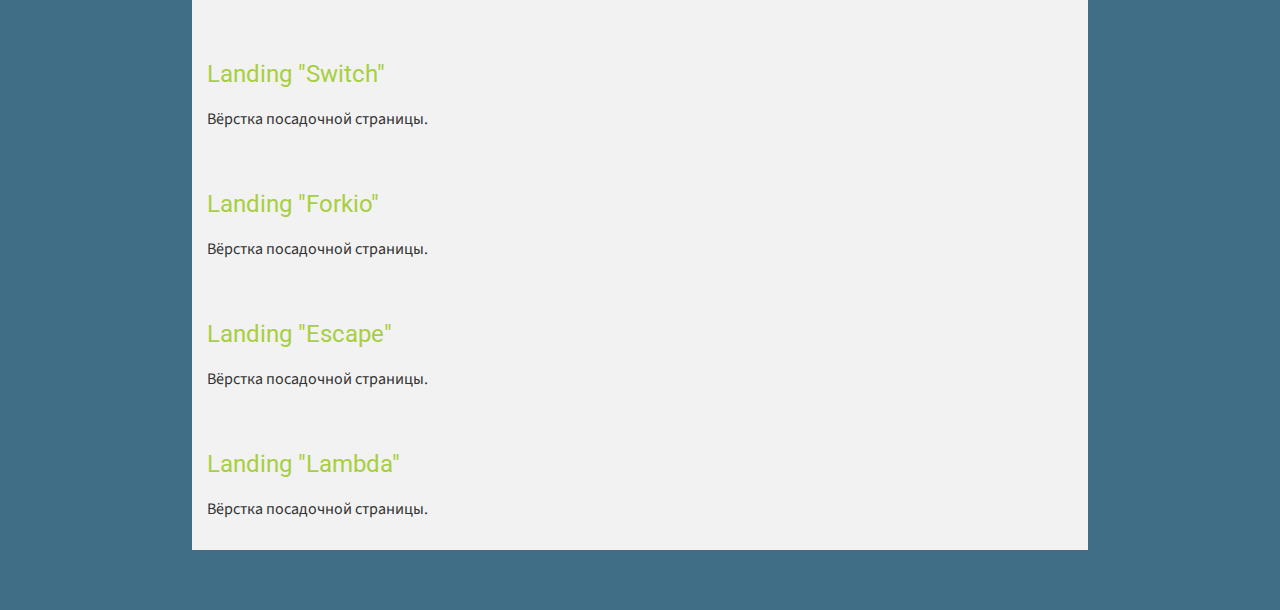
==== commit 2a8fffe5: "add webGL" ====
--- a/index.html
+++ b/index.html
@@ -15,6 +15,11 @@
 
 	<div class="content">
 		<div class="repositories__list">
+
+			<div class="repository repositories__item">
+				<a href="./webgl/webgl.html" class="repository__name">WebGL</a>
+				<div class="repository__desc">Данный репозиторий содержит описание и  примеры реализации технологии WebGL</div>
+			</div>
 
 			<div class="repository repositories__item">
 				<a href="./key_elements/elements.html" class="repository__name">Ключевые элементы</a>
